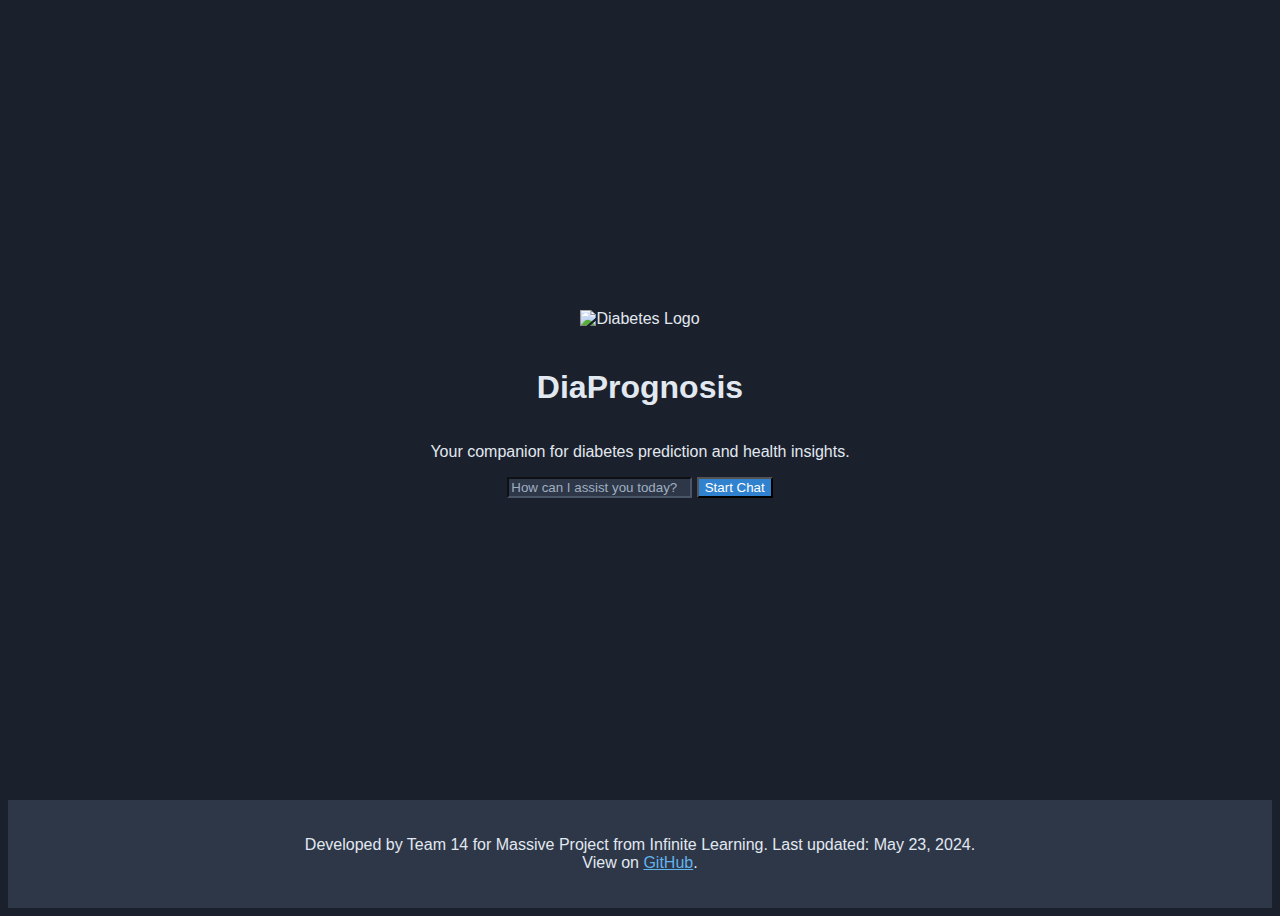
==== templates/index.html @ aa39d5af "Coba Deploy" ====
<!DOCTYPE html>
<html lang="en">
<head>
    <meta charset="UTF-8">
    <meta name="viewport" content="width=device-width, initial-scale=1.0">
    <title>DiaPrognosis - Predict Your Health</title>
    <link rel="stylesheet" href="/static/css/home.css">
    <link href="https://cdn.jsdelivr.net/npm/tailwindcss@2.2.19/dist/tailwind.min.css" rel="stylesheet">
    <link rel="stylesheet" href="https://cdnjs.cloudflare.com/ajax/libs/animate.css/4.1.1/animate.min.css">
</head>
<body>
    <div class="content">
        <img src="static/img/Logo_DiaPrognosis.png" alt="Diabetes Logo" class="chat-icon animate__animated animate__fadeIn">
        <h1 class="animate__animated animate__fadeInUp text-3xl font-bold mb-4">DiaPrognosis</h1>
        <p class="animate__animated animate__fadeInUp text-lg mb-6 animate__delay-1s">Your companion for diabetes prediction and health insights.</p>
        <form id="chatForm" action="/chat" method="get" class="w-full max-w-sm mx-auto animate__animated animate__fadeInUp animate__delay-2s">
            <input type="text" name="message" placeholder="How can I assist you today?" class="shadow appearance-none border rounded w-full py-3 px-4 text-gray-700 leading-tight focus:outline-none focus:shadow-outline mb-4 custom-input">
            <button type="submit" class="btn-primary w-full py-3 px-6 rounded transition duration-300 ease-in-out transform hover:scale-105">Start Chat</button>
        </form>
    </div>
    <footer class="footer">
        <p>Developed by Team 14 for Massive Project from Infinite Learning. Last updated: May 23, 2024.<br>
            View on <a href="https://github.com/GedeOke/Massive-Project-Website-Chatbot-for-Diabetes-Prediction" target="_blank">GitHub</a>.
        </p>
    </footer>
    <script type="module" src="../static/js/home.js"></script>
</body>
</html>
---- static/css/home.css ----
body {
    display: flex;
    flex-direction: column;
    min-height: 100vh;
    background-color: #1a202c;
    color: #e2e8f0;
    font-family: 'Inter', sans-serif;
    overflow: hidden;
}

.content {
    flex: 1;
    display: flex;
    flex-direction: column;
    justify-content: center;
    align-items: center;
    text-align: center;
    padding: 20px;
}

.custom-input {
    background-color: #2d3748;
    border-color: #4a5568;
    color: #e2e8f0;
}

.custom-input::placeholder {
    color: #a0aec0;
}

.custom-input:focus {
    border-color: #63b3ed;
    background-color: #2d3748;
    color: #e2e8f0;
}

.chat-icon {
    max-width: 120px;
    margin: 0 auto 20px;
}

.btn-primary {
    background-color: #3182ce;
    color: #ffffff;
}

.btn-primary:hover {
    background-color: #2b6cb0;
}

.fade-out {
    animation: fadeOut 1s forwards;
}

@keyframes fadeOut {
    from {
        opacity: 1;
    }
    to {
        opacity: 0;
    }
}

.footer {
    text-align: center;
    padding: 20px 0;
    background-color: #2d3748;
    color: #e2e8f0;
}

.footer a {
    color: #63b3ed;
    text-decoration: underline;
}

@media (max-width: 640px) {
    .content {
        padding: 10px;
    }

    .btn-primary {
        padding: 10px;
    }
}
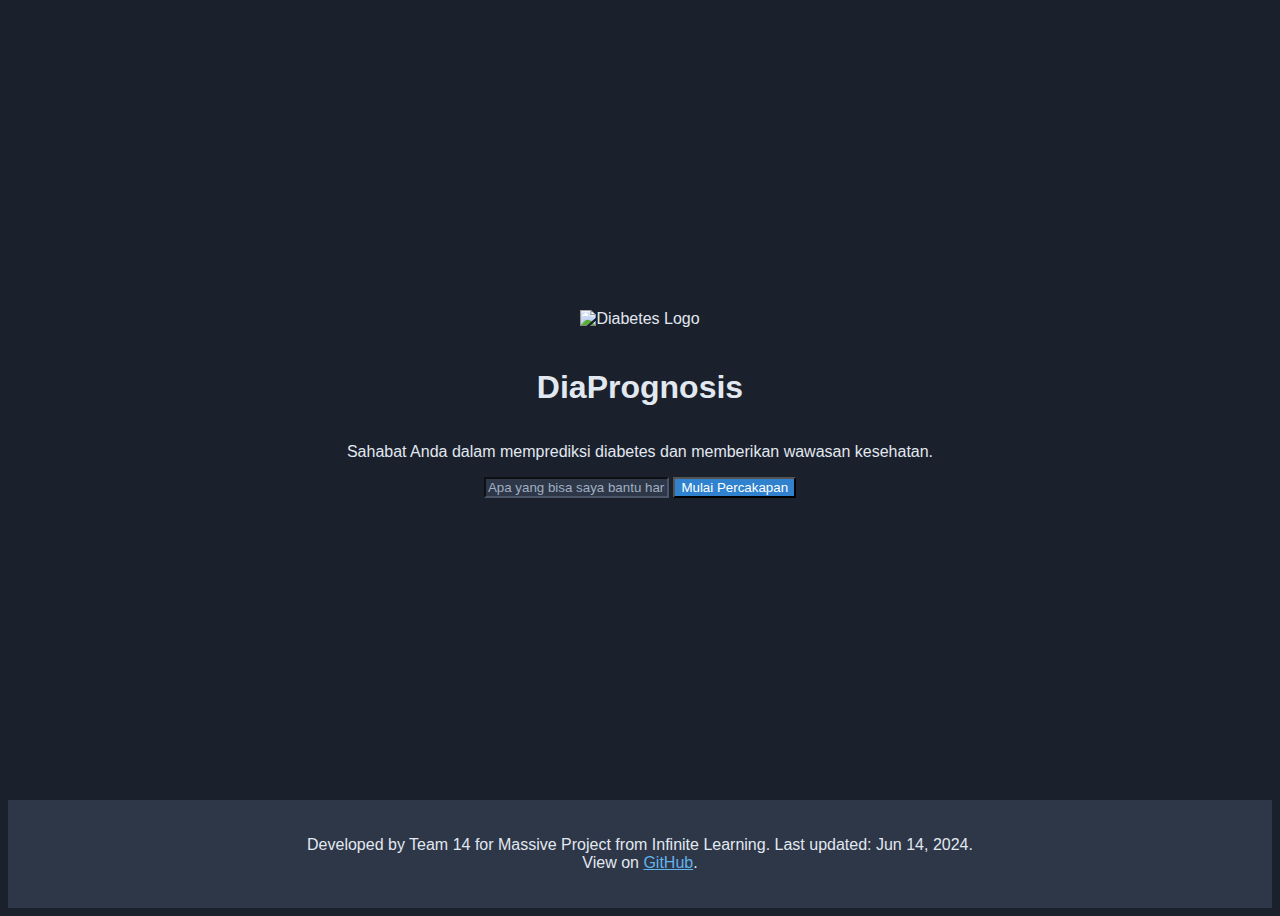
==== commit c4f99e20: "update, tapi masi belum bisa tampilan form kesimpan di storage" ====
--- a/templates/index.html
+++ b/templates/index.html
@@ -7,19 +7,20 @@
     <link rel="stylesheet" href="/static/css/home.css">
     <link href="https://cdn.jsdelivr.net/npm/tailwindcss@2.2.19/dist/tailwind.min.css" rel="stylesheet">
     <link rel="stylesheet" href="https://cdnjs.cloudflare.com/ajax/libs/animate.css/4.1.1/animate.min.css">
+    <link rel="sortcut icon" href="static/img/Logo_DiaPrognosis.png">
 </head>
 <body>
     <div class="content">
         <img src="static/img/Logo_DiaPrognosis.png" alt="Diabetes Logo" class="chat-icon animate__animated animate__fadeIn">
         <h1 class="animate__animated animate__fadeInUp text-3xl font-bold mb-4">DiaPrognosis</h1>
-        <p class="animate__animated animate__fadeInUp text-lg mb-6 animate__delay-1s">Your companion for diabetes prediction and health insights.</p>
+        <p class="animate__animated animate__fadeInUp text-lg mb-6 animate__delay-1s">Sahabat Anda dalam memprediksi diabetes dan memberikan wawasan kesehatan.</p>
         <form id="chatForm" action="/chat" method="get" class="w-full max-w-sm mx-auto animate__animated animate__fadeInUp animate__delay-2s">
-            <input type="text" name="message" placeholder="How can I assist you today?" class="shadow appearance-none border rounded w-full py-3 px-4 text-gray-700 leading-tight focus:outline-none focus:shadow-outline mb-4 custom-input">
-            <button type="submit" class="btn-primary w-full py-3 px-6 rounded transition duration-300 ease-in-out transform hover:scale-105">Start Chat</button>
+            <input type="text" name="message" placeholder="Apa yang bisa saya bantu hari ini?" class="shadow appearance-none border rounded w-full py-3 px-4 text-gray-700 leading-tight focus:outline-none focus:shadow-outline mb-4 custom-input">
+            <button type="submit" class="btn-primary w-full py-3 px-6 rounded transition duration-300 ease-in-out transform hover:scale-105">Mulai Percakapan</button>
         </form>
     </div>
     <footer class="footer">
-        <p>Developed by Team 14 for Massive Project from Infinite Learning. Last updated: May 23, 2024.<br>
+        <p>Developed by Team 14 for Massive Project from Infinite Learning. Last updated: Jun 14, 2024.<br>
             View on <a href="https://github.com/GedeOke/Massive-Project-Website-Chatbot-for-Diabetes-Prediction" target="_blank">GitHub</a>.
         </p>
     </footer>
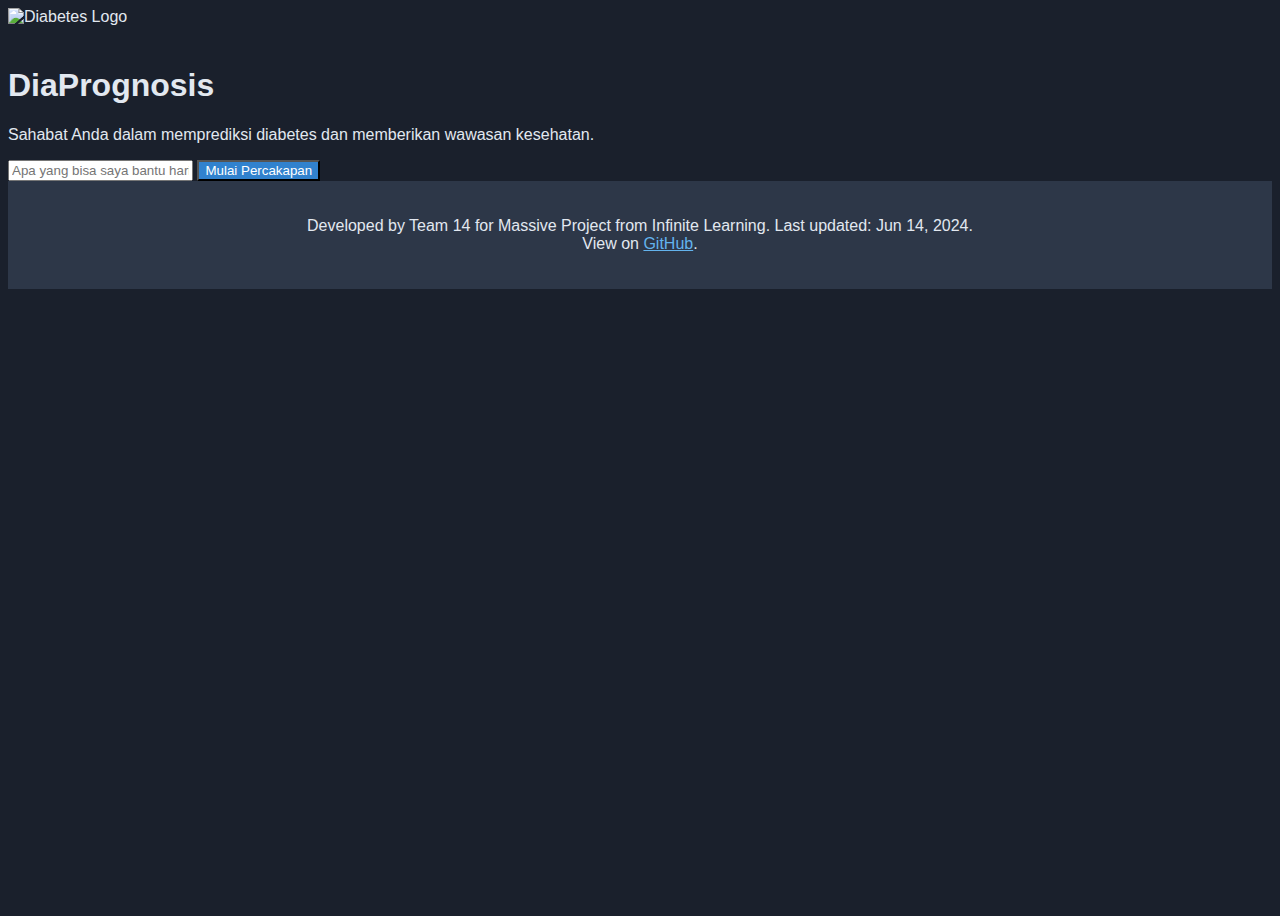
==== commit d5125636: "update responsive" ====
--- a/templates/index.html
+++ b/templates/index.html
@@ -9,21 +9,29 @@
     <link rel="stylesheet" href="https://cdnjs.cloudflare.com/ajax/libs/animate.css/4.1.1/animate.min.css">
     <link rel="sortcut icon" href="static/img/Logo_DiaPrognosis.png">
 </head>
-<body>
-    <div class="content">
+<body class="flex flex-col items-center justify-between min-h-screen"> 
+    <div class="text-center mt-20">
         <img src="static/img/Logo_DiaPrognosis.png" alt="Diabetes Logo" class="chat-icon animate__animated animate__fadeIn">
         <h1 class="animate__animated animate__fadeInUp text-3xl font-bold mb-4">DiaPrognosis</h1>
         <p class="animate__animated animate__fadeInUp text-lg mb-6 animate__delay-1s">Sahabat Anda dalam memprediksi diabetes dan memberikan wawasan kesehatan.</p>
-        <form id="chatForm" action="/chat" method="get" class="w-full max-w-sm mx-auto animate__animated animate__fadeInUp animate__delay-2s">
-            <input type="text" name="message" placeholder="Apa yang bisa saya bantu hari ini?" class="shadow appearance-none border rounded w-full py-3 px-4 text-gray-700 leading-tight focus:outline-none focus:shadow-outline mb-4 custom-input">
+        <form id="chatForm" onsubmit="handleFormSubmit(event)" method="get" class="w-full max-w-sm mx-auto animate__animated animate__fadeInUp animate__delay-2s">
+            <input type="text" name="message" id="message" placeholder="Apa yang bisa saya bantu hari ini?" class="shadow appearance-none border rounded w-full py-3 px-4 text-gray-700 leading-tight focus:outline-none focus:shadow-outline mb-4">
             <button type="submit" class="btn-primary w-full py-3 px-6 rounded transition duration-300 ease-in-out transform hover:scale-105">Mulai Percakapan</button>
         </form>
     </div>
-    <footer class="footer">
+    <footer class="footer mt-auto py-4 w-full text-center"> <!-- mt-auto untuk membuat footer tetap di bawah -->
         <p>Developed by Team 14 for Massive Project from Infinite Learning. Last updated: Jun 14, 2024.<br>
-            View on <a href="https://github.com/GedeOke/Massive-Project-Website-Chatbot-for-Diabetes-Prediction" target="_blank">GitHub</a>.
+            View on <a href="https://github.com/GedeOke/DiaPrognosis" target="_blank">GitHub</a>.
         </p>
     </footer>
     <script type="module" src="../static/js/home.js"></script>
+    <script>
+        function handleFormSubmit(event) {
+            event.preventDefault();
+            const message = document.getElementById('message').value;
+            sessionStorage.setItem('initialMessage', message);
+            window.location.href = "/chat";
+        }
+    </script>
 </body>
 </html>
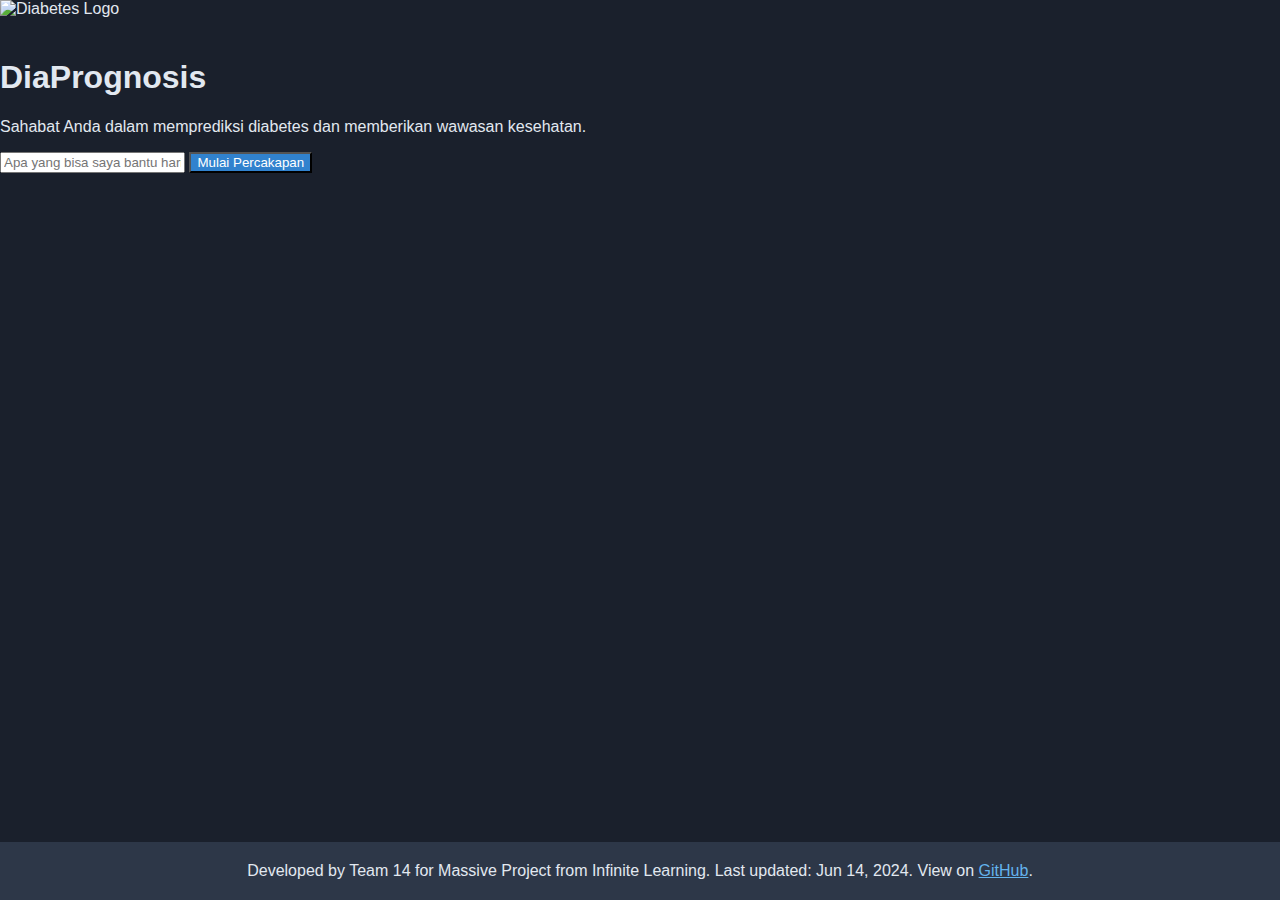
==== commit 8a0d79ab: "update" ====
--- a/templates/index.html
+++ b/templates/index.html
@@ -1,5 +1,6 @@
 <!DOCTYPE html>
 <html lang="en">
+
 <head>
     <meta charset="UTF-8">
     <meta name="viewport" content="width=device-width, initial-scale=1.0">
@@ -9,22 +10,36 @@
     <link rel="stylesheet" href="https://cdnjs.cloudflare.com/ajax/libs/animate.css/4.1.1/animate.min.css">
     <link rel="sortcut icon" href="static/img/Logo_DiaPrognosis.png">
 </head>
-<body class="flex flex-col items-center justify-between min-h-screen"> 
-    <div class="text-center mt-20">
-        <img src="static/img/Logo_DiaPrognosis.png" alt="Diabetes Logo" class="chat-icon animate__animated animate__fadeIn">
+
+<body class="flex flex-col min-h-screen">
+
+    <div class="flex-grow flex flex-col items-center justify-center text-center px-4">
+        <img src="static/img/Logo_DiaPrognosis.png" alt="Diabetes Logo"
+            class="chat-icon animate__animated animate__fadeIn mb-4 w-1/2 mx-auto md:w-1/4">
         <h1 class="animate__animated animate__fadeInUp text-3xl font-bold mb-4">DiaPrognosis</h1>
-        <p class="animate__animated animate__fadeInUp text-lg mb-6 animate__delay-1s">Sahabat Anda dalam memprediksi diabetes dan memberikan wawasan kesehatan.</p>
-        <form id="chatForm" onsubmit="handleFormSubmit(event)" method="get" class="w-full max-w-sm mx-auto animate__animated animate__fadeInUp animate__delay-2s">
-            <input type="text" name="message" id="message" placeholder="Apa yang bisa saya bantu hari ini?" class="shadow appearance-none border rounded w-full py-3 px-4 text-gray-700 leading-tight focus:outline-none focus:shadow-outline mb-4">
-            <button type="submit" class="btn-primary w-full py-3 px-6 rounded transition duration-300 ease-in-out transform hover:scale-105">Mulai Percakapan</button>
+        <p class="animate__animated animate__fadeInUp text-lg mb-6 animate__delay-1s">Sahabat Anda dalam memprediksi
+            diabetes dan memberikan wawasan kesehatan.</p>
+        <form id="chatForm" onsubmit="handleFormSubmit(event)" method="get"
+            class="w-full max-w-sm mx-auto animate__animated animate__fadeInUp animate__delay-2s">
+            <input type="text" name="message" id="message" placeholder="Apa yang bisa saya bantu hari ini?"
+                class="shadow appearance-none border rounded w-full py-3 px-4 text-gray-700 leading-tight focus:outline-none focus:shadow-outline mb-4">
+            <button type="submit"
+                class="btn-primary w-full py-3 px-6 rounded transition duration-300 ease-in-out transform hover:scale-105">Mulai
+                Percakapan</button>
         </form>
     </div>
-    <footer class="footer mt-auto py-4 w-full text-center"> <!-- mt-auto untuk membuat footer tetap di bawah -->
-        <p>Developed by Team 14 for Massive Project from Infinite Learning. Last updated: Jun 14, 2024.<br>
-            View on <a href="https://github.com/GedeOke/DiaPrognosis" target="_blank">GitHub</a>.
-        </p>
+
+    <footer class="footer rounded-lg shadow p-2">
+        <div class="max-w-screen-xl mx-auto p-4 text-center">
+            <span class="text-sm">
+                Developed by Team 14 for Massive Project from Infinite Learning. Last updated: Jun 14, 2024. View on 
+                <a href="https://github.com/GedeOke/DiaPrognosis" target="_blank" class="hover:underline">GitHub</a>.
+            </span>
+        </div>
     </footer>
+    
     <script type="module" src="../static/js/home.js"></script>
+
     <script>
         function handleFormSubmit(event) {
             event.preventDefault();
@@ -33,5 +48,7 @@
             window.location.href = "/chat";
         }
     </script>
+
 </body>
-</html>
+
+</html>--- a/static/css/home.css
+++ b/static/css/home.css
@@ -6,16 +6,9 @@
     color: #e2e8f0;
     font-family: 'Inter', sans-serif;
     overflow: hidden;
-}
-
-.content {
-    flex: 1;
-    display: flex;
-    flex-direction: column;
-    justify-content: center;
-    align-items: center;
-    text-align: center;
-    padding: 20px;
+    margin: 0;
+    overflow-x: hidden;
+    overflow-y: auto;
 }
 
 .custom-input {
@@ -62,10 +55,13 @@
 }
 
 .footer {
-    text-align: center;
-    padding: 20px 0;
     background-color: #2d3748;
     color: #e2e8f0;
+    padding: 20px 0;
+    text-align: center;
+    width: 100%;
+    position: relative;
+    bottom: 0;
 }
 
 .footer a {
@@ -82,3 +78,7 @@
         padding: 10px;
     }
 }
+
+.flex-grow {
+    flex-grow: 1;
+}